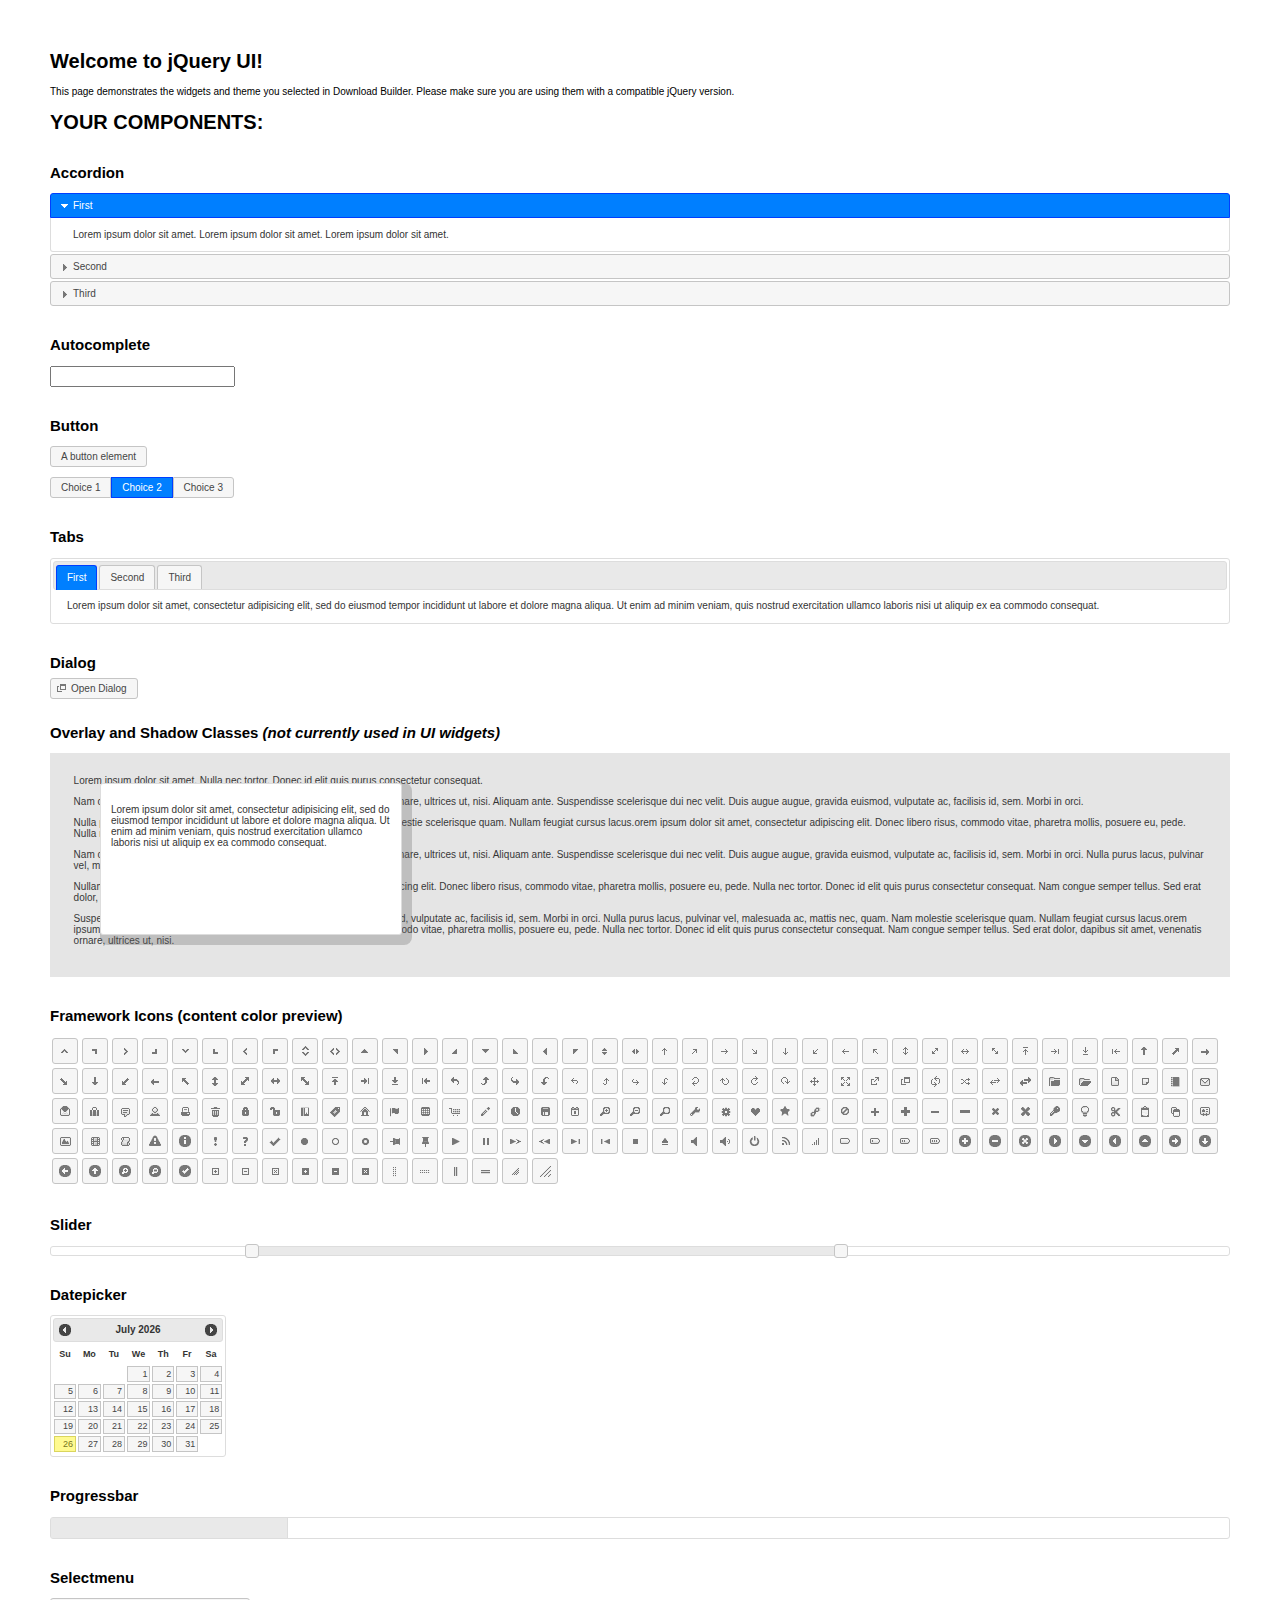
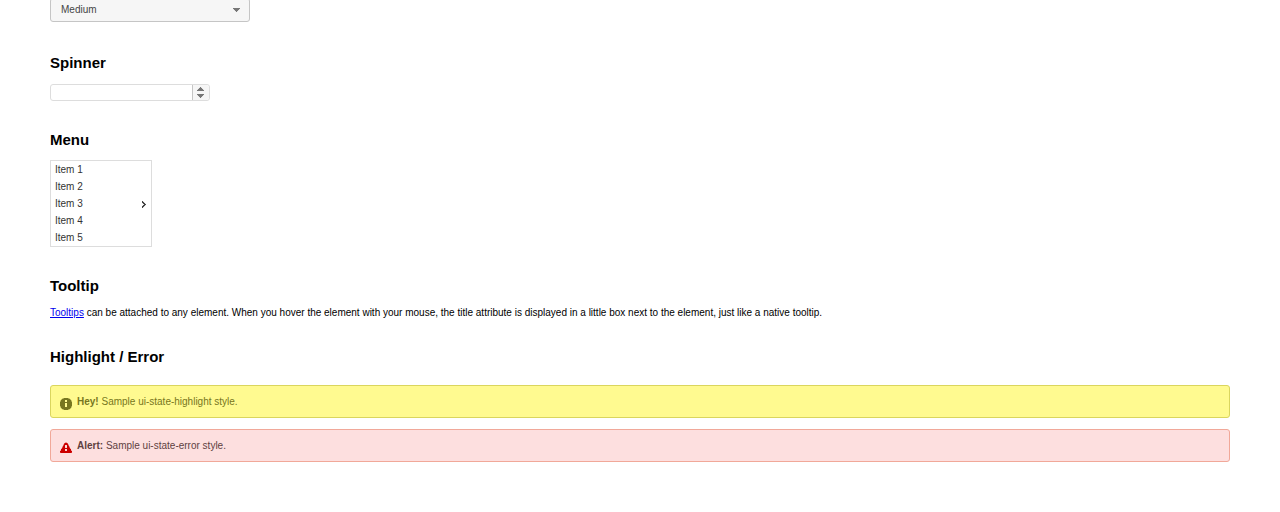
==== src/main/webapp/js/libraries/jquery-ui-1.11.4/index.html @ f26b7f71 "Draft 1 with Hierarchy and Relation View" ====
<!doctype html>
<html lang="us">
<head>
	<meta charset="utf-8">
	<title>jQuery UI Example Page</title>
	<link href="jquery-ui.css" rel="stylesheet">
	<style>
	body{
		font: 62.5% "Trebuchet MS", sans-serif;
		margin: 50px;
	}
	.demoHeaders {
		margin-top: 2em;
	}
	#dialog-link {
		padding: .4em 1em .4em 20px;
		text-decoration: none;
		position: relative;
	}
	#dialog-link span.ui-icon {
		margin: 0 5px 0 0;
		position: absolute;
		left: .2em;
		top: 50%;
		margin-top: -8px;
	}
	#icons {
		margin: 0;
		padding: 0;
	}
	#icons li {
		margin: 2px;
		position: relative;
		padding: 4px 0;
		cursor: pointer;
		float: left;
		list-style: none;
	}
	#icons span.ui-icon {
		float: left;
		margin: 0 4px;
	}
	.fakewindowcontain .ui-widget-overlay {
		position: absolute;
	}
	select {
		width: 200px;
	}
	</style>
</head>
<body>

<h1>Welcome to jQuery UI!</h1>

<div class="ui-widget">
	<p>This page demonstrates the widgets and theme you selected in Download Builder. Please make sure you are using them with a compatible jQuery version.</p>
</div>

<h1>YOUR COMPONENTS:</h1>


<!-- Accordion -->
<h2 class="demoHeaders">Accordion</h2>
<div id="accordion">
	<h3>First</h3>
	<div>Lorem ipsum dolor sit amet. Lorem ipsum dolor sit amet. Lorem ipsum dolor sit amet.</div>
	<h3>Second</h3>
	<div>Phasellus mattis tincidunt nibh.</div>
	<h3>Third</h3>
	<div>Nam dui erat, auctor a, dignissim quis.</div>
</div>



<!-- Autocomplete -->
<h2 class="demoHeaders">Autocomplete</h2>
<div>
	<input id="autocomplete" title="type &quot;a&quot;">
</div>



<!-- Button -->
<h2 class="demoHeaders">Button</h2>
<button id="button">A button element</button>
<form style="margin-top: 1em;">
	<div id="radioset">
		<input type="radio" id="radio1" name="radio"><label for="radio1">Choice 1</label>
		<input type="radio" id="radio2" name="radio" checked="checked"><label for="radio2">Choice 2</label>
		<input type="radio" id="radio3" name="radio"><label for="radio3">Choice 3</label>
	</div>
</form>



<!-- Tabs -->
<h2 class="demoHeaders">Tabs</h2>
<div id="tabs">
	<ul>
		<li><a href="#tabs-1">First</a></li>
		<li><a href="#tabs-2">Second</a></li>
		<li><a href="#tabs-3">Third</a></li>
	</ul>
	<div id="tabs-1">Lorem ipsum dolor sit amet, consectetur adipisicing elit, sed do eiusmod tempor incididunt ut labore et dolore magna aliqua. Ut enim ad minim veniam, quis nostrud exercitation ullamco laboris nisi ut aliquip ex ea commodo consequat.</div>
	<div id="tabs-2">Phasellus mattis tincidunt nibh. Cras orci urna, blandit id, pretium vel, aliquet ornare, felis. Maecenas scelerisque sem non nisl. Fusce sed lorem in enim dictum bibendum.</div>
	<div id="tabs-3">Nam dui erat, auctor a, dignissim quis, sollicitudin eu, felis. Pellentesque nisi urna, interdum eget, sagittis et, consequat vestibulum, lacus. Mauris porttitor ullamcorper augue.</div>
</div>



<!-- Dialog NOTE: Dialog is not generated by UI in this demo so it can be visually styled in themeroller-->
<h2 class="demoHeaders">Dialog</h2>
<p><a href="#" id="dialog-link" class="ui-state-default ui-corner-all"><span class="ui-icon ui-icon-newwin"></span>Open Dialog</a></p>

<h2 class="demoHeaders">Overlay and Shadow Classes <em>(not currently used in UI widgets)</em></h2>
<div style="position: relative; width: 96%; height: 200px; padding:1% 2%; overflow:hidden;" class="fakewindowcontain">
	<p>Lorem ipsum dolor sit amet,  Nulla nec tortor. Donec id elit quis purus consectetur consequat. </p><p>Nam congue semper tellus. Sed erat dolor, dapibus sit amet, venenatis ornare, ultrices ut, nisi. Aliquam ante. Suspendisse scelerisque dui nec velit. Duis augue augue, gravida euismod, vulputate ac, facilisis id, sem. Morbi in orci. </p><p>Nulla purus lacus, pulvinar vel, malesuada ac, mattis nec, quam. Nam molestie scelerisque quam. Nullam feugiat cursus lacus.orem ipsum dolor sit amet, consectetur adipiscing elit. Donec libero risus, commodo vitae, pharetra mollis, posuere eu, pede. Nulla nec tortor. Donec id elit quis purus consectetur consequat. </p><p>Nam congue semper tellus. Sed erat dolor, dapibus sit amet, venenatis ornare, ultrices ut, nisi. Aliquam ante. Suspendisse scelerisque dui nec velit. Duis augue augue, gravida euismod, vulputate ac, facilisis id, sem. Morbi in orci. Nulla purus lacus, pulvinar vel, malesuada ac, mattis nec, quam. Nam molestie scelerisque quam. </p><p>Nullam feugiat cursus lacus.orem ipsum dolor sit amet, consectetur adipiscing elit. Donec libero risus, commodo vitae, pharetra mollis, posuere eu, pede. Nulla nec tortor. Donec id elit quis purus consectetur consequat. Nam congue semper tellus. Sed erat dolor, dapibus sit amet, venenatis ornare, ultrices ut, nisi. Aliquam ante. </p><p>Suspendisse scelerisque dui nec velit. Duis augue augue, gravida euismod, vulputate ac, facilisis id, sem. Morbi in orci. Nulla purus lacus, pulvinar vel, malesuada ac, mattis nec, quam. Nam molestie scelerisque quam. Nullam feugiat cursus lacus.orem ipsum dolor sit amet, consectetur adipiscing elit. Donec libero risus, commodo vitae, pharetra mollis, posuere eu, pede. Nulla nec tortor. Donec id elit quis purus consectetur consequat. Nam congue semper tellus. Sed erat dolor, dapibus sit amet, venenatis ornare, ultrices ut, nisi. </p>

	<!-- ui-dialog -->
	<div class="ui-overlay"><div class="ui-widget-overlay"></div><div class="ui-widget-shadow ui-corner-all" style="width: 302px; height: 152px; position: absolute; left: 50px; top: 30px;"></div></div>
	<div style="position: absolute; width: 280px; height: 130px;left: 50px; top: 30px; padding: 10px;" class="ui-widget ui-widget-content ui-corner-all">
		<div class="ui-dialog-content ui-widget-content" style="background: none; border: 0;">
			<p>Lorem ipsum dolor sit amet, consectetur adipisicing elit, sed do eiusmod tempor incididunt ut labore et dolore magna aliqua. Ut enim ad minim veniam, quis nostrud exercitation ullamco laboris nisi ut aliquip ex ea commodo consequat.</p>
		</div>
	</div>

</div>

<!-- ui-dialog -->
<div id="dialog" title="Dialog Title">
	<p>Lorem ipsum dolor sit amet, consectetur adipisicing elit, sed do eiusmod tempor incididunt ut labore et dolore magna aliqua. Ut enim ad minim veniam, quis nostrud exercitation ullamco laboris nisi ut aliquip ex ea commodo consequat.</p>
</div>



<h2 class="demoHeaders">Framework Icons (content color preview)</h2>
<ul id="icons" class="ui-widget ui-helper-clearfix">
	<li class="ui-state-default ui-corner-all" title=".ui-icon-carat-1-n"><span class="ui-icon ui-icon-carat-1-n"></span></li>
	<li class="ui-state-default ui-corner-all" title=".ui-icon-carat-1-ne"><span class="ui-icon ui-icon-carat-1-ne"></span></li>
	<li class="ui-state-default ui-corner-all" title=".ui-icon-carat-1-e"><span class="ui-icon ui-icon-carat-1-e"></span></li>
	<li class="ui-state-default ui-corner-all" title=".ui-icon-carat-1-se"><span class="ui-icon ui-icon-carat-1-se"></span></li>
	<li class="ui-state-default ui-corner-all" title=".ui-icon-carat-1-s"><span class="ui-icon ui-icon-carat-1-s"></span></li>
	<li class="ui-state-default ui-corner-all" title=".ui-icon-carat-1-sw"><span class="ui-icon ui-icon-carat-1-sw"></span></li>
	<li class="ui-state-default ui-corner-all" title=".ui-icon-carat-1-w"><span class="ui-icon ui-icon-carat-1-w"></span></li>
	<li class="ui-state-default ui-corner-all" title=".ui-icon-carat-1-nw"><span class="ui-icon ui-icon-carat-1-nw"></span></li>
	<li class="ui-state-default ui-corner-all" title=".ui-icon-carat-2-n-s"><span class="ui-icon ui-icon-carat-2-n-s"></span></li>
	<li class="ui-state-default ui-corner-all" title=".ui-icon-carat-2-e-w"><span class="ui-icon ui-icon-carat-2-e-w"></span></li>
	<li class="ui-state-default ui-corner-all" title=".ui-icon-triangle-1-n"><span class="ui-icon ui-icon-triangle-1-n"></span></li>
	<li class="ui-state-default ui-corner-all" title=".ui-icon-triangle-1-ne"><span class="ui-icon ui-icon-triangle-1-ne"></span></li>
	<li class="ui-state-default ui-corner-all" title=".ui-icon-triangle-1-e"><span class="ui-icon ui-icon-triangle-1-e"></span></li>
	<li class="ui-state-default ui-corner-all" title=".ui-icon-triangle-1-se"><span class="ui-icon ui-icon-triangle-1-se"></span></li>
	<li class="ui-state-default ui-corner-all" title=".ui-icon-triangle-1-s"><span class="ui-icon ui-icon-triangle-1-s"></span></li>
	<li class="ui-state-default ui-corner-all" title=".ui-icon-triangle-1-sw"><span class="ui-icon ui-icon-triangle-1-sw"></span></li>
	<li class="ui-state-default ui-corner-all" title=".ui-icon-triangle-1-w"><span class="ui-icon ui-icon-triangle-1-w"></span></li>
	<li class="ui-state-default ui-corner-all" title=".ui-icon-triangle-1-nw"><span class="ui-icon ui-icon-triangle-1-nw"></span></li>
	<li class="ui-state-default ui-corner-all" title=".ui-icon-triangle-2-n-s"><span class="ui-icon ui-icon-triangle-2-n-s"></span></li>
	<li class="ui-state-default ui-corner-all" title=".ui-icon-triangle-2-e-w"><span class="ui-icon ui-icon-triangle-2-e-w"></span></li>
	<li class="ui-state-default ui-corner-all" title=".ui-icon-arrow-1-n"><span class="ui-icon ui-icon-arrow-1-n"></span></li>
	<li class="ui-state-default ui-corner-all" title=".ui-icon-arrow-1-ne"><span class="ui-icon ui-icon-arrow-1-ne"></span></li>
	<li class="ui-state-default ui-corner-all" title=".ui-icon-arrow-1-e"><span class="ui-icon ui-icon-arrow-1-e"></span></li>
	<li class="ui-state-default ui-corner-all" title=".ui-icon-arrow-1-se"><span class="ui-icon ui-icon-arrow-1-se"></span></li>
	<li class="ui-state-default ui-corner-all" title=".ui-icon-arrow-1-s"><span class="ui-icon ui-icon-arrow-1-s"></span></li>
	<li class="ui-state-default ui-corner-all" title=".ui-icon-arrow-1-sw"><span class="ui-icon ui-icon-arrow-1-sw"></span></li>
	<li class="ui-state-default ui-corner-all" title=".ui-icon-arrow-1-w"><span class="ui-icon ui-icon-arrow-1-w"></span></li>
	<li class="ui-state-default ui-corner-all" title=".ui-icon-arrow-1-nw"><span class="ui-icon ui-icon-arrow-1-nw"></span></li>
	<li class="ui-state-default ui-corner-all" title=".ui-icon-arrow-2-n-s"><span class="ui-icon ui-icon-arrow-2-n-s"></span></li>
	<li class="ui-state-default ui-corner-all" title=".ui-icon-arrow-2-ne-sw"><span class="ui-icon ui-icon-arrow-2-ne-sw"></span></li>
	<li class="ui-state-default ui-corner-all" title=".ui-icon-arrow-2-e-w"><span class="ui-icon ui-icon-arrow-2-e-w"></span></li>
	<li class="ui-state-default ui-corner-all" title=".ui-icon-arrow-2-se-nw"><span class="ui-icon ui-icon-arrow-2-se-nw"></span></li>
	<li class="ui-state-default ui-corner-all" title=".ui-icon-arrowstop-1-n"><span class="ui-icon ui-icon-arrowstop-1-n"></span></li>
	<li class="ui-state-default ui-corner-all" title=".ui-icon-arrowstop-1-e"><span class="ui-icon ui-icon-arrowstop-1-e"></span></li>
	<li class="ui-state-default ui-corner-all" title=".ui-icon-arrowstop-1-s"><span class="ui-icon ui-icon-arrowstop-1-s"></span></li>
	<li class="ui-state-default ui-corner-all" title=".ui-icon-arrowstop-1-w"><span class="ui-icon ui-icon-arrowstop-1-w"></span></li>
	<li class="ui-state-default ui-corner-all" title=".ui-icon-arrowthick-1-n"><span class="ui-icon ui-icon-arrowthick-1-n"></span></li>
	<li class="ui-state-default ui-corner-all" title=".ui-icon-arrowthick-1-ne"><span class="ui-icon ui-icon-arrowthick-1-ne"></span></li>
	<li class="ui-state-default ui-corner-all" title=".ui-icon-arrowthick-1-e"><span class="ui-icon ui-icon-arrowthick-1-e"></span></li>
	<li class="ui-state-default ui-corner-all" title=".ui-icon-arrowthick-1-se"><span class="ui-icon ui-icon-arrowthick-1-se"></span></li>
	<li class="ui-state-default ui-corner-all" title=".ui-icon-arrowthick-1-s"><span class="ui-icon ui-icon-arrowthick-1-s"></span></li>
	<li class="ui-state-default ui-corner-all" title=".ui-icon-arrowthick-1-sw"><span class="ui-icon ui-icon-arrowthick-1-sw"></span></li>
	<li class="ui-state-default ui-corner-all" title=".ui-icon-arrowthick-1-w"><span class="ui-icon ui-icon-arrowthick-1-w"></span></li>
	<li class="ui-state-default ui-corner-all" title=".ui-icon-arrowthick-1-nw"><span class="ui-icon ui-icon-arrowthick-1-nw"></span></li>
	<li class="ui-state-default ui-corner-all" title=".ui-icon-arrowthick-2-n-s"><span class="ui-icon ui-icon-arrowthick-2-n-s"></span></li>
	<li class="ui-state-default ui-corner-all" title=".ui-icon-arrowthick-2-ne-sw"><span class="ui-icon ui-icon-arrowthick-2-ne-sw"></span></li>
	<li class="ui-state-default ui-corner-all" title=".ui-icon-arrowthick-2-e-w"><span class="ui-icon ui-icon-arrowthick-2-e-w"></span></li>
	<li class="ui-state-default ui-corner-all" title=".ui-icon-arrowthick-2-se-nw"><span class="ui-icon ui-icon-arrowthick-2-se-nw"></span></li>
	<li class="ui-state-default ui-corner-all" title=".ui-icon-arrowthickstop-1-n"><span class="ui-icon ui-icon-arrowthickstop-1-n"></span></li>
	<li class="ui-state-default ui-corner-all" title=".ui-icon-arrowthickstop-1-e"><span class="ui-icon ui-icon-arrowthickstop-1-e"></span></li>
	<li class="ui-state-default ui-corner-all" title=".ui-icon-arrowthickstop-1-s"><span class="ui-icon ui-icon-arrowthickstop-1-s"></span></li>
	<li class="ui-state-default ui-corner-all" title=".ui-icon-arrowthickstop-1-w"><span class="ui-icon ui-icon-arrowthickstop-1-w"></span></li>
	<li class="ui-state-default ui-corner-all" title=".ui-icon-arrowreturnthick-1-w"><span class="ui-icon ui-icon-arrowreturnthick-1-w"></span></li>
	<li class="ui-state-default ui-corner-all" title=".ui-icon-arrowreturnthick-1-n"><span class="ui-icon ui-icon-arrowreturnthick-1-n"></span></li>
	<li class="ui-state-default ui-corner-all" title=".ui-icon-arrowreturnthick-1-e"><span class="ui-icon ui-icon-arrowreturnthick-1-e"></span></li>
	<li class="ui-state-default ui-corner-all" title=".ui-icon-arrowreturnthick-1-s"><span class="ui-icon ui-icon-arrowreturnthick-1-s"></span></li>
	<li class="ui-state-default ui-corner-all" title=".ui-icon-arrowreturn-1-w"><span class="ui-icon ui-icon-arrowreturn-1-w"></span></li>
	<li class="ui-state-default ui-corner-all" title=".ui-icon-arrowreturn-1-n"><span class="ui-icon ui-icon-arrowreturn-1-n"></span></li>
	<li class="ui-state-default ui-corner-all" title=".ui-icon-arrowreturn-1-e"><span class="ui-icon ui-icon-arrowreturn-1-e"></span></li>
	<li class="ui-state-default ui-corner-all" title=".ui-icon-arrowreturn-1-s"><span class="ui-icon ui-icon-arrowreturn-1-s"></span></li>
	<li class="ui-state-default ui-corner-all" title=".ui-icon-arrowrefresh-1-w"><span class="ui-icon ui-icon-arrowrefresh-1-w"></span></li>
	<li class="ui-state-default ui-corner-all" title=".ui-icon-arrowrefresh-1-n"><span class="ui-icon ui-icon-arrowrefresh-1-n"></span></li>
	<li class="ui-state-default ui-corner-all" title=".ui-icon-arrowrefresh-1-e"><span class="ui-icon ui-icon-arrowrefresh-1-e"></span></li>
	<li class="ui-state-default ui-corner-all" title=".ui-icon-arrowrefresh-1-s"><span class="ui-icon ui-icon-arrowrefresh-1-s"></span></li>
	<li class="ui-state-default ui-corner-all" title=".ui-icon-arrow-4"><span class="ui-icon ui-icon-arrow-4"></span></li>
	<li class="ui-state-default ui-corner-all" title=".ui-icon-arrow-4-diag"><span class="ui-icon ui-icon-arrow-4-diag"></span></li>
	<li class="ui-state-default ui-corner-all" title=".ui-icon-extlink"><span class="ui-icon ui-icon-extlink"></span></li>
	<li class="ui-state-default ui-corner-all" title=".ui-icon-newwin"><span class="ui-icon ui-icon-newwin"></span></li>
	<li class="ui-state-default ui-corner-all" title=".ui-icon-refresh"><span class="ui-icon ui-icon-refresh"></span></li>
	<li class="ui-state-default ui-corner-all" title=".ui-icon-shuffle"><span class="ui-icon ui-icon-shuffle"></span></li>
	<li class="ui-state-default ui-corner-all" title=".ui-icon-transfer-e-w"><span class="ui-icon ui-icon-transfer-e-w"></span></li>
	<li class="ui-state-default ui-corner-all" title=".ui-icon-transferthick-e-w"><span class="ui-icon ui-icon-transferthick-e-w"></span></li>
	<li class="ui-state-default ui-corner-all" title=".ui-icon-folder-collapsed"><span class="ui-icon ui-icon-folder-collapsed"></span></li>
	<li class="ui-state-default ui-corner-all" title=".ui-icon-folder-open"><span class="ui-icon ui-icon-folder-open"></span></li>
	<li class="ui-state-default ui-corner-all" title=".ui-icon-document"><span class="ui-icon ui-icon-document"></span></li>
	<li class="ui-state-default ui-corner-all" title=".ui-icon-document-b"><span class="ui-icon ui-icon-document-b"></span></li>
	<li class="ui-state-default ui-corner-all" title=".ui-icon-note"><span class="ui-icon ui-icon-note"></span></li>
	<li class="ui-state-default ui-corner-all" title=".ui-icon-mail-closed"><span class="ui-icon ui-icon-mail-closed"></span></li>
	<li class="ui-state-default ui-corner-all" title=".ui-icon-mail-open"><span class="ui-icon ui-icon-mail-open"></span></li>
	<li class="ui-state-default ui-corner-all" title=".ui-icon-suitcase"><span class="ui-icon ui-icon-suitcase"></span></li>
	<li class="ui-state-default ui-corner-all" title=".ui-icon-comment"><span class="ui-icon ui-icon-comment"></span></li>
	<li class="ui-state-default ui-corner-all" title=".ui-icon-person"><span class="ui-icon ui-icon-person"></span></li>
	<li class="ui-state-default ui-corner-all" title=".ui-icon-print"><span class="ui-icon ui-icon-print"></span></li>
	<li class="ui-state-default ui-corner-all" title=".ui-icon-trash"><span class="ui-icon ui-icon-trash"></span></li>
	<li class="ui-state-default ui-corner-all" title=".ui-icon-locked"><span class="ui-icon ui-icon-locked"></span></li>
	<li class="ui-state-default ui-corner-all" title=".ui-icon-unlocked"><span class="ui-icon ui-icon-unlocked"></span></li>
	<li class="ui-state-default ui-corner-all" title=".ui-icon-bookmark"><span class="ui-icon ui-icon-bookmark"></span></li>
	<li class="ui-state-default ui-corner-all" title=".ui-icon-tag"><span class="ui-icon ui-icon-tag"></span></li>
	<li class="ui-state-default ui-corner-all" title=".ui-icon-home"><span class="ui-icon ui-icon-home"></span></li>
	<li class="ui-state-default ui-corner-all" title=".ui-icon-flag"><span class="ui-icon ui-icon-flag"></span></li>
	<li class="ui-state-default ui-corner-all" title=".ui-icon-calculator"><span class="ui-icon ui-icon-calculator"></span></li>
	<li class="ui-state-default ui-corner-all" title=".ui-icon-cart"><span class="ui-icon ui-icon-cart"></span></li>
	<li class="ui-state-default ui-corner-all" title=".ui-icon-pencil"><span class="ui-icon ui-icon-pencil"></span></li>
	<li class="ui-state-default ui-corner-all" title=".ui-icon-clock"><span class="ui-icon ui-icon-clock"></span></li>
	<li class="ui-state-default ui-corner-all" title=".ui-icon-disk"><span class="ui-icon ui-icon-disk"></span></li>
	<li class="ui-state-default ui-corner-all" title=".ui-icon-calendar"><span class="ui-icon ui-icon-calendar"></span></li>
	<li class="ui-state-default ui-corner-all" title=".ui-icon-zoomin"><span class="ui-icon ui-icon-zoomin"></span></li>
	<li class="ui-state-default ui-corner-all" title=".ui-icon-zoomout"><span class="ui-icon ui-icon-zoomout"></span></li>
	<li class="ui-state-default ui-corner-all" title=".ui-icon-search"><span class="ui-icon ui-icon-search"></span></li>
	<li class="ui-state-default ui-corner-all" title=".ui-icon-wrench"><span class="ui-icon ui-icon-wrench"></span></li>
	<li class="ui-state-default ui-corner-all" title=".ui-icon-gear"><span class="ui-icon ui-icon-gear"></span></li>
	<li class="ui-state-default ui-corner-all" title=".ui-icon-heart"><span class="ui-icon ui-icon-heart"></span></li>
	<li class="ui-state-default ui-corner-all" title=".ui-icon-star"><span class="ui-icon ui-icon-star"></span></li>
	<li class="ui-state-default ui-corner-all" title=".ui-icon-link"><span class="ui-icon ui-icon-link"></span></li>
	<li class="ui-state-default ui-corner-all" title=".ui-icon-cancel"><span class="ui-icon ui-icon-cancel"></span></li>
	<li class="ui-state-default ui-corner-all" title=".ui-icon-plus"><span class="ui-icon ui-icon-plus"></span></li>
	<li class="ui-state-default ui-corner-all" title=".ui-icon-plusthick"><span class="ui-icon ui-icon-plusthick"></span></li>
	<li class="ui-state-default ui-corner-all" title=".ui-icon-minus"><span class="ui-icon ui-icon-minus"></span></li>
	<li class="ui-state-default ui-corner-all" title=".ui-icon-minusthick"><span class="ui-icon ui-icon-minusthick"></span></li>
	<li class="ui-state-default ui-corner-all" title=".ui-icon-close"><span class="ui-icon ui-icon-close"></span></li>
	<li class="ui-state-default ui-corner-all" title=".ui-icon-closethick"><span class="ui-icon ui-icon-closethick"></span></li>
	<li class="ui-state-default ui-corner-all" title=".ui-icon-key"><span class="ui-icon ui-icon-key"></span></li>
	<li class="ui-state-default ui-corner-all" title=".ui-icon-lightbulb"><span class="ui-icon ui-icon-lightbulb"></span></li>
	<li class="ui-state-default ui-corner-all" title=".ui-icon-scissors"><span class="ui-icon ui-icon-scissors"></span></li>
	<li class="ui-state-default ui-corner-all" title=".ui-icon-clipboard"><span class="ui-icon ui-icon-clipboard"></span></li>
	<li class="ui-state-default ui-corner-all" title=".ui-icon-copy"><span class="ui-icon ui-icon-copy"></span></li>
	<li class="ui-state-default ui-corner-all" title=".ui-icon-contact"><span class="ui-icon ui-icon-contact"></span></li>
	<li class="ui-state-default ui-corner-all" title=".ui-icon-image"><span class="ui-icon ui-icon-image"></span></li>
	<li class="ui-state-default ui-corner-all" title=".ui-icon-video"><span class="ui-icon ui-icon-video"></span></li>
	<li class="ui-state-default ui-corner-all" title=".ui-icon-script"><span class="ui-icon ui-icon-script"></span></li>
	<li class="ui-state-default ui-corner-all" title=".ui-icon-alert"><span class="ui-icon ui-icon-alert"></span></li>
	<li class="ui-state-default ui-corner-all" title=".ui-icon-info"><span class="ui-icon ui-icon-info"></span></li>
	<li class="ui-state-default ui-corner-all" title=".ui-icon-notice"><span class="ui-icon ui-icon-notice"></span></li>
	<li class="ui-state-default ui-corner-all" title=".ui-icon-help"><span class="ui-icon ui-icon-help"></span></li>
	<li class="ui-state-default ui-corner-all" title=".ui-icon-check"><span class="ui-icon ui-icon-check"></span></li>
	<li class="ui-state-default ui-corner-all" title=".ui-icon-bullet"><span class="ui-icon ui-icon-bullet"></span></li>
	<li class="ui-state-default ui-corner-all" title=".ui-icon-radio-off"><span class="ui-icon ui-icon-radio-off"></span></li>
	<li class="ui-state-default ui-corner-all" title=".ui-icon-radio-on"><span class="ui-icon ui-icon-radio-on"></span></li>
	<li class="ui-state-default ui-corner-all" title=".ui-icon-pin-w"><span class="ui-icon ui-icon-pin-w"></span></li>
	<li class="ui-state-default ui-corner-all" title=".ui-icon-pin-s"><span class="ui-icon ui-icon-pin-s"></span></li>
	<li class="ui-state-default ui-corner-all" title=".ui-icon-play"><span class="ui-icon ui-icon-play"></span></li>
	<li class="ui-state-default ui-corner-all" title=".ui-icon-pause"><span class="ui-icon ui-icon-pause"></span></li>
	<li class="ui-state-default ui-corner-all" title=".ui-icon-seek-next"><span class="ui-icon ui-icon-seek-next"></span></li>
	<li class="ui-state-default ui-corner-all" title=".ui-icon-seek-prev"><span class="ui-icon ui-icon-seek-prev"></span></li>
	<li class="ui-state-default ui-corner-all" title=".ui-icon-seek-end"><span class="ui-icon ui-icon-seek-end"></span></li>
	<li class="ui-state-default ui-corner-all" title=".ui-icon-seek-first"><span class="ui-icon ui-icon-seek-first"></span></li>
	<li class="ui-state-default ui-corner-all" title=".ui-icon-stop"><span class="ui-icon ui-icon-stop"></span></li>
	<li class="ui-state-default ui-corner-all" title=".ui-icon-eject"><span class="ui-icon ui-icon-eject"></span></li>
	<li class="ui-state-default ui-corner-all" title=".ui-icon-volume-off"><span class="ui-icon ui-icon-volume-off"></span></li>
	<li class="ui-state-default ui-corner-all" title=".ui-icon-volume-on"><span class="ui-icon ui-icon-volume-on"></span></li>
	<li class="ui-state-default ui-corner-all" title=".ui-icon-power"><span class="ui-icon ui-icon-power"></span></li>
	<li class="ui-state-default ui-corner-all" title=".ui-icon-signal-diag"><span class="ui-icon ui-icon-signal-diag"></span></li>
	<li class="ui-state-default ui-corner-all" title=".ui-icon-signal"><span class="ui-icon ui-icon-signal"></span></li>
	<li class="ui-state-default ui-corner-all" title=".ui-icon-battery-0"><span class="ui-icon ui-icon-battery-0"></span></li>
	<li class="ui-state-default ui-corner-all" title=".ui-icon-battery-1"><span class="ui-icon ui-icon-battery-1"></span></li>
	<li class="ui-state-default ui-corner-all" title=".ui-icon-battery-2"><span class="ui-icon ui-icon-battery-2"></span></li>
	<li class="ui-state-default ui-corner-all" title=".ui-icon-battery-3"><span class="ui-icon ui-icon-battery-3"></span></li>
	<li class="ui-state-default ui-corner-all" title=".ui-icon-circle-plus"><span class="ui-icon ui-icon-circle-plus"></span></li>
	<li class="ui-state-default ui-corner-all" title=".ui-icon-circle-minus"><span class="ui-icon ui-icon-circle-minus"></span></li>
	<li class="ui-state-default ui-corner-all" title=".ui-icon-circle-close"><span class="ui-icon ui-icon-circle-close"></span></li>
	<li class="ui-state-default ui-corner-all" title=".ui-icon-circle-triangle-e"><span class="ui-icon ui-icon-circle-triangle-e"></span></li>
	<li class="ui-state-default ui-corner-all" title=".ui-icon-circle-triangle-s"><span class="ui-icon ui-icon-circle-triangle-s"></span></li>
	<li class="ui-state-default ui-corner-all" title=".ui-icon-circle-triangle-w"><span class="ui-icon ui-icon-circle-triangle-w"></span></li>
	<li class="ui-state-default ui-corner-all" title=".ui-icon-circle-triangle-n"><span class="ui-icon ui-icon-circle-triangle-n"></span></li>
	<li class="ui-state-default ui-corner-all" title=".ui-icon-circle-arrow-e"><span class="ui-icon ui-icon-circle-arrow-e"></span></li>
	<li class="ui-state-default ui-corner-all" title=".ui-icon-circle-arrow-s"><span class="ui-icon ui-icon-circle-arrow-s"></span></li>
	<li class="ui-state-default ui-corner-all" title=".ui-icon-circle-arrow-w"><span class="ui-icon ui-icon-circle-arrow-w"></span></li>
	<li class="ui-state-default ui-corner-all" title=".ui-icon-circle-arrow-n"><span class="ui-icon ui-icon-circle-arrow-n"></span></li>
	<li class="ui-state-default ui-corner-all" title=".ui-icon-circle-zoomin"><span class="ui-icon ui-icon-circle-zoomin"></span></li>
	<li class="ui-state-default ui-corner-all" title=".ui-icon-circle-zoomout"><span class="ui-icon ui-icon-circle-zoomout"></span></li>
	<li class="ui-state-default ui-corner-all" title=".ui-icon-circle-check"><span class="ui-icon ui-icon-circle-check"></span></li>
	<li class="ui-state-default ui-corner-all" title=".ui-icon-circlesmall-plus"><span class="ui-icon ui-icon-circlesmall-plus"></span></li>
	<li class="ui-state-default ui-corner-all" title=".ui-icon-circlesmall-minus"><span class="ui-icon ui-icon-circlesmall-minus"></span></li>
	<li class="ui-state-default ui-corner-all" title=".ui-icon-circlesmall-close"><span class="ui-icon ui-icon-circlesmall-close"></span></li>
	<li class="ui-state-default ui-corner-all" title=".ui-icon-squaresmall-plus"><span class="ui-icon ui-icon-squaresmall-plus"></span></li>
	<li class="ui-state-default ui-corner-all" title=".ui-icon-squaresmall-minus"><span class="ui-icon ui-icon-squaresmall-minus"></span></li>
	<li class="ui-state-default ui-corner-all" title=".ui-icon-squaresmall-close"><span class="ui-icon ui-icon-squaresmall-close"></span></li>
	<li class="ui-state-default ui-corner-all" title=".ui-icon-grip-dotted-vertical"><span class="ui-icon ui-icon-grip-dotted-vertical"></span></li>
	<li class="ui-state-default ui-corner-all" title=".ui-icon-grip-dotted-horizontal"><span class="ui-icon ui-icon-grip-dotted-horizontal"></span></li>
	<li class="ui-state-default ui-corner-all" title=".ui-icon-grip-solid-vertical"><span class="ui-icon ui-icon-grip-solid-vertical"></span></li>
	<li class="ui-state-default ui-corner-all" title=".ui-icon-grip-solid-horizontal"><span class="ui-icon ui-icon-grip-solid-horizontal"></span></li>
	<li class="ui-state-default ui-corner-all" title=".ui-icon-gripsmall-diagonal-se"><span class="ui-icon ui-icon-gripsmall-diagonal-se"></span></li>
	<li class="ui-state-default ui-corner-all" title=".ui-icon-grip-diagonal-se"><span class="ui-icon ui-icon-grip-diagonal-se"></span></li>
</ul>


<!-- Slider -->
<h2 class="demoHeaders">Slider</h2>
<div id="slider"></div>



<!-- Datepicker -->
<h2 class="demoHeaders">Datepicker</h2>
<div id="datepicker"></div>



<!-- Progressbar -->
<h2 class="demoHeaders">Progressbar</h2>
<div id="progressbar"></div>



<!-- Progressbar -->
<h2 class="demoHeaders">Selectmenu</h2>
<select id="selectmenu">
	<option>Slower</option>
	<option>Slow</option>
	<option selected="selected">Medium</option>
	<option>Fast</option>
	<option>Faster</option>
</select>



<!-- Spinner -->
<h2 class="demoHeaders">Spinner</h2>
<input id="spinner">



<!-- Menu -->
<h2 class="demoHeaders">Menu</h2>
<ul style="width:100px;" id="menu">
	<li>Item 1</li>
	<li>Item 2</li>
	<li>Item 3
		<ul>
			<li>Item 3-1</li>
			<li>Item 3-2</li>
			<li>Item 3-3</li>
			<li>Item 3-4</li>
			<li>Item 3-5</li>
		</ul>
	</li>
	<li>Item 4</li>
	<li>Item 5</li>
</ul>



<!-- Tooltip -->
<h2 class="demoHeaders">Tooltip</h2>
<p id="tooltip">
	<a href="#" title="That&apos;s what this widget is">Tooltips</a> can be attached to any element. When you hover
the element with your mouse, the title attribute is displayed in a little box next to the element, just like a native tooltip.
</p>


<!-- Highlight / Error -->
<h2 class="demoHeaders">Highlight / Error</h2>
<div class="ui-widget">
	<div class="ui-state-highlight ui-corner-all" style="margin-top: 20px; padding: 0 .7em;">
		<p><span class="ui-icon ui-icon-info" style="float: left; margin-right: .3em;"></span>
		<strong>Hey!</strong> Sample ui-state-highlight style.</p>
	</div>
</div>
<br>
<div class="ui-widget">
	<div class="ui-state-error ui-corner-all" style="padding: 0 .7em;">
		<p><span class="ui-icon ui-icon-alert" style="float: left; margin-right: .3em;"></span>
		<strong>Alert:</strong> Sample ui-state-error style.</p>
	</div>
</div>

<script src="external/jquery/jquery.js"></script>
<script src="jquery-ui.js"></script>
<script>

$( "#accordion" ).accordion();



var availableTags = [
	"ActionScript",
	"AppleScript",
	"Asp",
	"BASIC",
	"C",
	"C++",
	"Clojure",
	"COBOL",
	"ColdFusion",
	"Erlang",
	"Fortran",
	"Groovy",
	"Haskell",
	"Java",
	"JavaScript",
	"Lisp",
	"Perl",
	"PHP",
	"Python",
	"Ruby",
	"Scala",
	"Scheme"
];
$( "#autocomplete" ).autocomplete({
	source: availableTags
});



$( "#button" ).button();
$( "#radioset" ).buttonset();



$( "#tabs" ).tabs();



$( "#dialog" ).dialog({
	autoOpen: false,
	width: 400,
	buttons: [
		{
			text: "Ok",
			click: function() {
				$( this ).dialog( "close" );
			}
		},
		{
			text: "Cancel",
			click: function() {
				$( this ).dialog( "close" );
			}
		}
	]
});

// Link to open the dialog
$( "#dialog-link" ).click(function( event ) {
	$( "#dialog" ).dialog( "open" );
	event.preventDefault();
});



$( "#datepicker" ).datepicker({
	inline: true
});



$( "#slider" ).slider({
	range: true,
	values: [ 17, 67 ]
});



$( "#progressbar" ).progressbar({
	value: 20
});



$( "#spinner" ).spinner();



$( "#menu" ).menu();



$( "#tooltip" ).tooltip();



$( "#selectmenu" ).selectmenu();


// Hover states on the static widgets
$( "#dialog-link, #icons li" ).hover(
	function() {
		$( this ).addClass( "ui-state-hover" );
	},
	function() {
		$( this ).removeClass( "ui-state-hover" );
	}
);
</script>
</body>
</html>
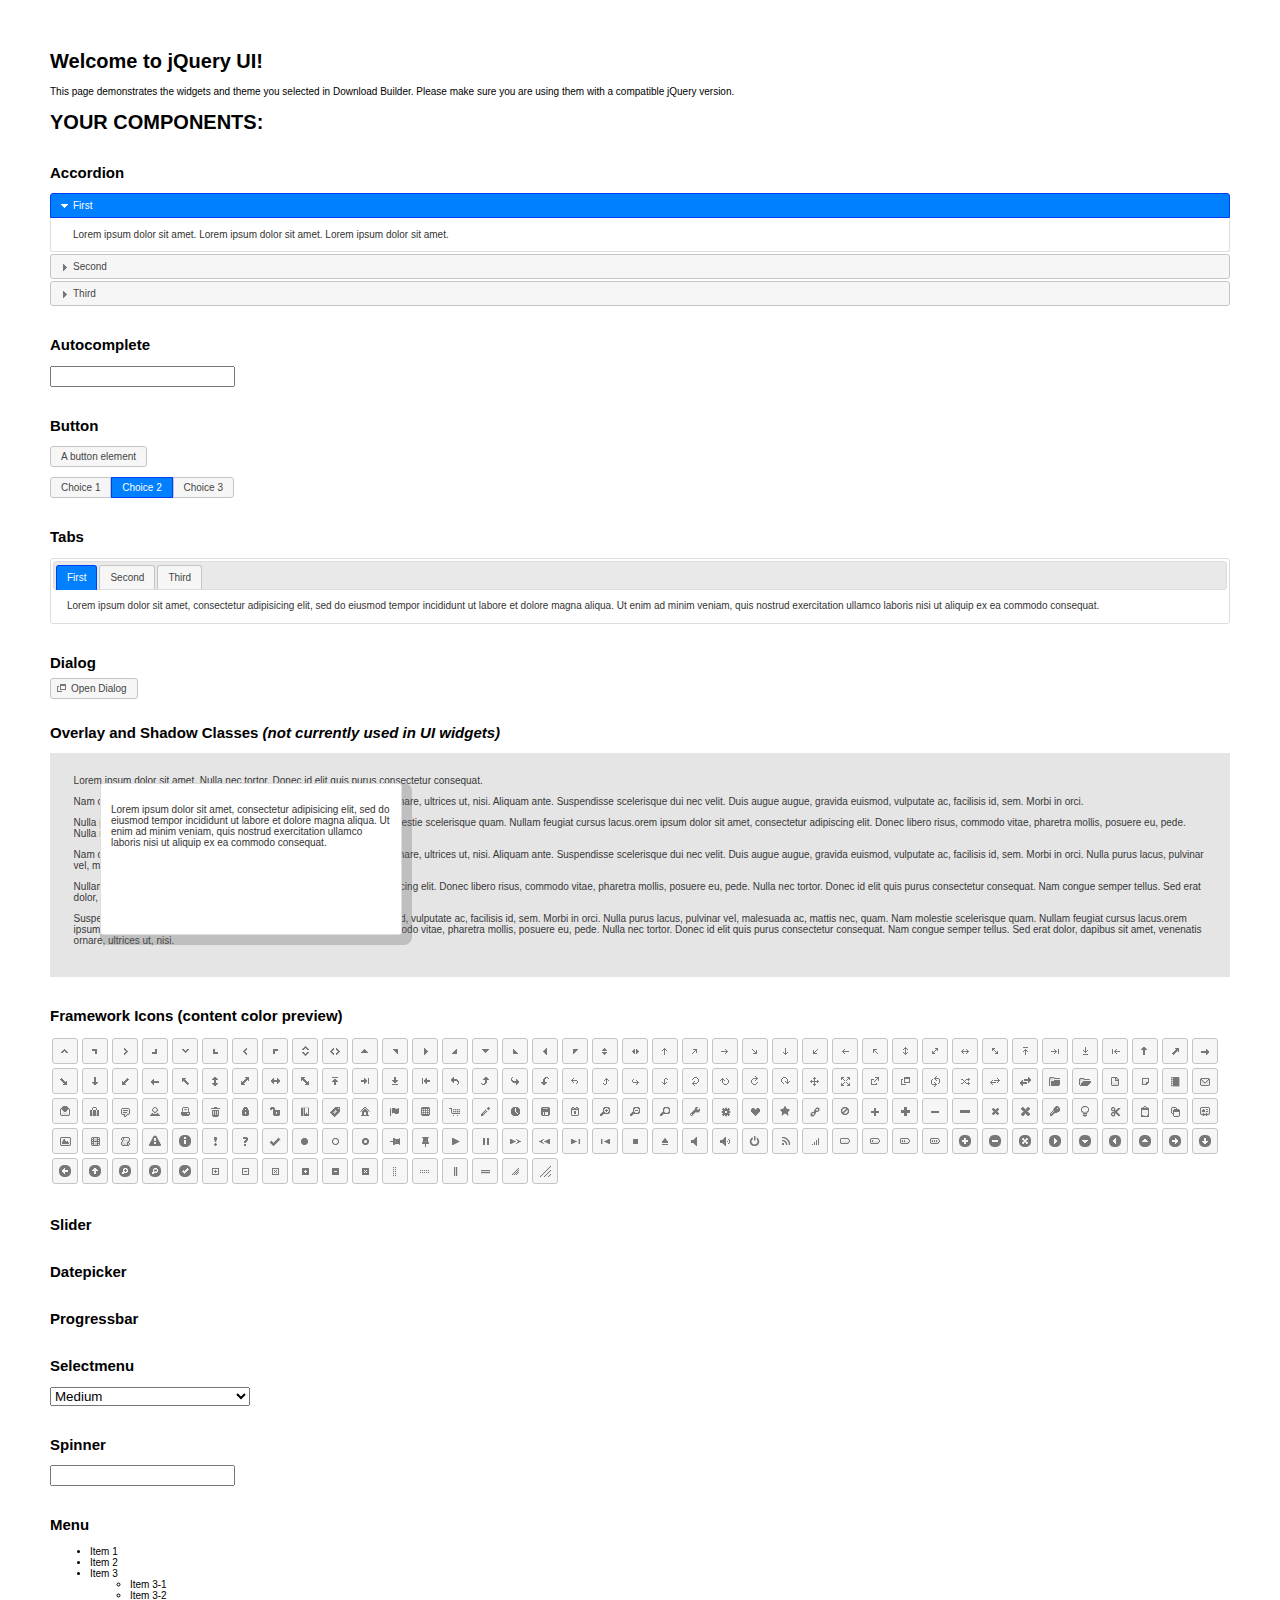
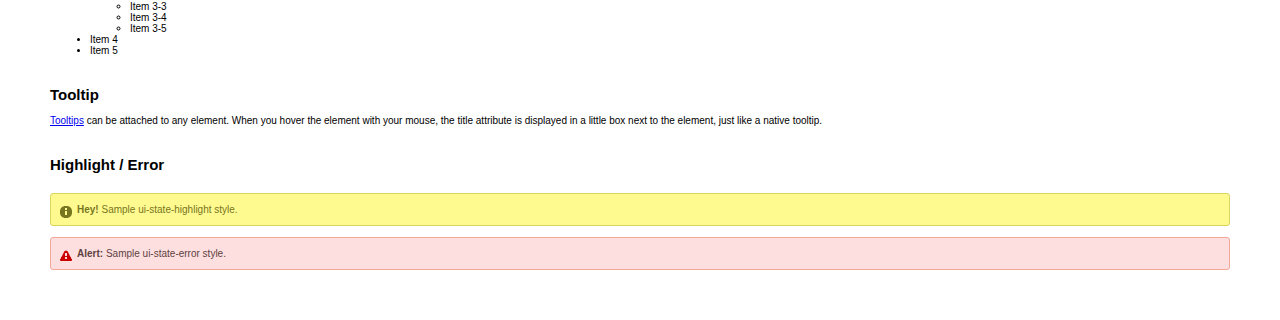
==== commit b613fb47: "improved Tree & Cluster layour JS files. Added autofocus to the search box. Changed the pointer on T" ====
--- a/src/main/webapp/js/libraries/jquery-ui-1.11.4/index.html
+++ b/src/main/webapp/js/libraries/jquery-ui-1.11.4/index.html
@@ -458,7 +458,7 @@
 });
 
 // Link to open the dialog
-$( "#dialog-link" ).click(function( event ) {
+$( "#dialog-link" ).treeNodeClick(function( event ) {
 	$( "#dialog" ).dialog( "open" );
 	event.preventDefault();
 });
